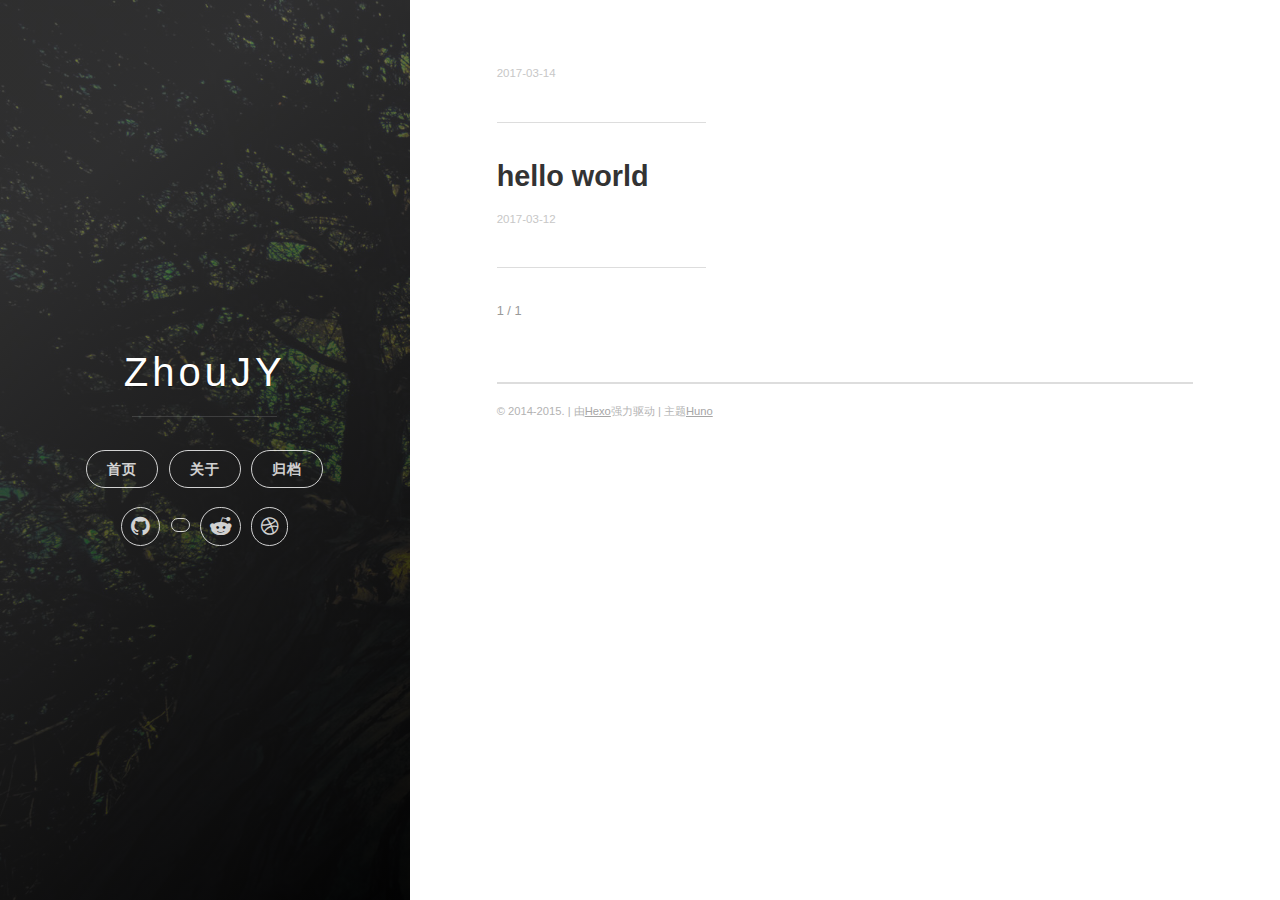
==== index.html @ 0819b14a "Site updated: 2017-03-19 19:38:38" ====
<!DOCTYPE html>
<html>
<head>
    <meta charset="utf-8">
    <meta http-equiv="X-UA-Compatible" content="chrome=1">

    

    <title>
      ZhouJY 
    </title>

    <meta name="viewport" content="width=device-width, initial-scale=1, maximum-scale=1, user-scalable=no">
    
      <meta name="author" content="zhoustarr@gmail.com">
    
    
      <meta name="description" content="love loading force">
    

    <meta name="description" content="love loading force">
<meta property="og:type" content="website">
<meta property="og:title" content="ZhouJY">
<meta property="og:url" content="http://yoursite.com/index.html">
<meta property="og:site_name" content="ZhouJY">
<meta property="og:description" content="love loading force">
<meta name="twitter:card" content="summary">
<meta name="twitter:title" content="ZhouJY">
<meta name="twitter:description" content="love loading force">
    
    
    
      <link rel="icon" type="image/x-icon" href="/favicon.png">
    
    <link rel="stylesheet" href="/css/uno.css">
    <link rel="stylesheet" href="/css/highlight.css">
    <link rel="stylesheet" href="/css/archive.css">
    <link rel="stylesheet" href="/css/china-social-icon.css">

</head>
<body>

    <span class="mobile btn-mobile-menu">
        <i class="icon icon-list btn-mobile-menu__icon"></i>
        <i class="icon icon-x-circle btn-mobile-close__icon hidden"></i>
    </span>

    
 
<header class="panel-cover">


  <div class="panel-main">

  
    <div class="panel-main__inner panel-inverted">
    <div class="panel-main__content">

        

        <h1 class="panel-cover__title panel-title"><a href="/" title="link to homepage">ZhouJY</a></h1>
        <hr class="panel-cover__divider" />

        

        <div class="navigation-wrapper">

          <nav class="cover-navigation cover-navigation--primary">
            <ul class="navigation">

              
                
                <li class="navigation__item"><a href="/#blog" title="" class="blog-button">首页</a></li>
              
                
                <li class="navigation__item"><a href="/about" title="" class="">关于</a></li>
              
                
                <li class="navigation__item"><a href="/archives" title="" class="">归档</a></li>
              

            </ul>
          </nav>

          <!-- ----------------------------
To add a new social icon simply duplicate one of the list items from below
and change the class in the <i> tag to match the desired social network
and then add your link to the <a>. Here is a full list of social network
classes that you can use:

    icon-social-500px
    icon-social-behance
    icon-social-delicious
    icon-social-designer-news
    icon-social-deviant-art
    icon-social-digg
    icon-social-dribbble
    icon-social-facebook
    icon-social-flickr
    icon-social-forrst
    icon-social-foursquare
    icon-social-github
    icon-social-google-plus
    icon-social-hi5
    icon-social-instagram
    icon-social-lastfm
    icon-social-linkedin
    icon-social-medium
    icon-social-myspace
    icon-social-path
    icon-social-pinterest
    icon-social-rdio
    icon-social-reddit
    icon-social-skype
    icon-social-spotify
    icon-social-stack-overflow
    icon-social-steam
    icon-social-stumbleupon
    icon-social-treehouse
    icon-social-tumblr
    icon-social-twitter
    icon-social-vimeo
    icon-social-xbox
    icon-social-yelp
    icon-social-youtube
    icon-social-zerply
    icon-mail

-------------------------------->

<!-- add social info here -->



<nav class="cover-navigation navigation--social">
  <ul class="navigation">

    
      <!-- Github -->
      <li class="navigation__item">
        <a href="https://github.com/facelessss" title="GitHub">
          <i class='icon icon-social-github'></i>
          <span class="label">GitHub</span>
        </a>
      </li>
    

    
      <li class="navigation__item">
        <a href="http://zhihu.com/people/zhou-xing-xing-69-98" title="ZhiHu">
          <i class='icon icon-social-zhihu'></i>
          <span class="label">ZhiHu</span>
        </a>
      </li>
    

    
        <li class="navigation__item">
          <a href="https://www.reddit.com/user/facelev" title="Reddit">
            <i class='icon icon-social-reddit'></i>
            <span class="label">Reddit</span>
          </a>
        </li>
    

    
        <li class="navigation__item">
          <a href="https://dribbble.com/facelessju" title="Dribbble">
            <i class='icon icon-social-dribbble'></i>
            <span class="label">Dribbble</span>
          </a>
        </li>
    

      <!--
      <li class="navigation__item">
        <a href="" title="">
          <i class='icon cs-icon-weibo'></i>
          <span class="label">Weibo</span>
        </a>
      </li>
        -->



  </ul>
</nav>




        </div>

      </div>

    </div>

    <div class="panel-cover--overlay"></div>
  </div>
</header>

    <div class="content-wrapper">
        <div class="content-wrapper__inner entry">
            


   <!-- do nothing -->


<div class="main-post-list">
    <ol class="post-list">
    
    
    <li>

      <h2 class="post-list__post-title post-title">
        <a href="/2017/03/14/jos lab1/" title="link to "></a>
      </h2>

      <div class="post-list__meta">

        <time datetime="2017-03-14" class="post-list__meta--date date">2017-03-14</time> 
      </div>

      <div class="excerpt">
        
      </div>

      <hr class="post-list__divider" />
    </li>
    
    <li>

      <h2 class="post-list__post-title post-title">
        <a href="/2017/03/12/hello-world/" title="link to hello world">hello world</a>
      </h2>

      <div class="post-list__meta">

        <time datetime="2017-03-12" class="post-list__meta--date date">2017-03-12</time> 
      </div>

      <div class="excerpt">
        
      </div>

      <hr class="post-list__divider" />
    </li>
    
  </ol>

  <hr class="post-list__divider " />

<nav class="pagination" role="navigation">
    

    <span class="pagination__page-number"> 1 / 1</span>
    
    
</nav>


</div>
            <footer class="footer">

    <span class="footer__copyright">&copy; 2014-2015. | 由<a href="https://hexo.io/">Hexo</a>强力驱动 | 主题<a href="https://github.com/someus/huno">Huno</a></span>
    
</footer>
        </div>
    </div>

    <!-- js files -->
    <script src="/js/jquery.min.js"></script>
    <script src="/js/main.js"></script>
    <script src="/js/scale.fix.js"></script>
    

    

    <script type="text/javascript" src="//cdn.mathjax.org/mathjax/latest/MathJax.js?config=TeX-AMS-MML_HTMLorMML"></script>
    <script type="text/javascript"> 
        $(document).ready(function(){
            MathJax.Hub.Config({ 
                tex2jax: {inlineMath: [['[latex]','[/latex]'], ['\\(','\\)']]} 
            });
        });
    </script>


    
    
    
    <!--kill ie6 -->
<!--[if IE 6]>
  <script src="//letskillie6.googlecode.com/svn/trunk/2/zh_CN.js"></script>
<![endif]-->

</body>
</html>
---- css/uno.css ----
/*@import 'http://fonts.googleapis.com/css?family=Raleway:400,700|Roboto+Slab:300,400)';*/

/* http://meyerweb.com/eric/tools/css/reset/
   v2.0 | 20110126
   License: none (public domain)
*/
@import url(../css/animate.css);
html, body, div, span, applet, object, iframe, h1, h2, h3, h4, h5, h6, p, blockquote, pre, a, abbr, acronym, address, big, cite, code, del, dfn, em, img, ins, kbd, q, s, samp, small, strike, strong, sub, sup, tt, var, b, u, i, center, dl, dt, dd, ol, ul, li, fieldset, form, label, legend, table, caption, tbody, tfoot, thead, tr, th, td, article, aside, canvas, details, embed, figure, figcaption, footer, header, hgroup, menu, nav, output, ruby, section, summary, time, mark, audio, video {
  margin: 0;
  padding: 0;
  border: 0;
  font-size: 100%;
  font: inherit;
  vertical-align: baseline; }

/* HTML5 display-role reset for older browsers */
article, aside, details, figcaption, figure, footer, header, hgroup, menu, nav, section {
  display: block; }

body {
  line-height: 1; }

ol, ul {
  list-style: none; }

blockquote, q {
  quotes: none; }

blockquote:before, blockquote:after {
  content: '';
  content: none; }

q:before, q:after {
  content: '';
  content: none; }



body {
  width: 100%;
  *zoom: 1; }
  body:before, body:after {
    content: "";
    display: table; }
  body:after {
    clear: both; }

/*
 * Foundation Icons v 3.0
 * Made by ZURB 2013 http://zurb.com/playground/foundation-icon-fonts-3
 * MIT License
 */
@font-face {
  font-family: "foundation-icons";
  src: url("../fonts/foundation-icons/foundation-icons.eot");
  src: url("../fonts/foundation-icons/foundation-icons.eot?#iefix") format("embedded-opentype"), url("../fonts/foundation-icons/foundation-icons.woff") format("woff"), url("../fonts/foundation-icons/foundation-icons.ttf") format("truetype"), url("../fonts/foundation-icons/foundation-icons.svg#fontcustom") format("svg");
  font-weight: normal;
  font-style: normal; }
.icon:before {
  font-family: "foundation-icons";
  font-style: normal;
  font-weight: normal;
  font-variant: normal;
  text-transform: none;
  line-height: 1;
  -webkit-font-smoothing: antialiased;
  display: inline-block;
  text-decoration: inherit; }

.icon-address-book:before {
  content: "\f100"; }

.icon-alert:before {
  content: "\f101"; }

.icon-align-center:before {
  content: "\f102"; }

.icon-align-justify:before {
  content: "\f103"; }

.icon-align-left:before {
  content: "\f104"; }

.icon-align-right:before {
  content: "\f105"; }

.icon-anchor:before {
  content: "\f106"; }

.icon-annotate:before {
  content: "\f107"; }

.icon-archive:before {
  content: "\f108"; }

.icon-arrow-down:before {
  content: "\f109"; }

.icon-arrow-left:before {
  content: "\f10a"; }

.icon-arrow-right:before {
  content: "\f10b"; }

.icon-arrow-up:before {
  content: "\f10c"; }

.icon-arrows-compress:before {
  content: "\f10d"; }

.icon-arrows-expand:before {
  content: "\f10e"; }

.icon-arrows-in:before {
  content: "\f10f"; }

.icon-arrows-out:before {
  content: "\f110"; }

.icon-asl:before {
  content: "\f111"; }

.icon-asterisk:before {
  content: "\f112"; }

.icon-at-sign:before {
  content: "\f113"; }

.icon-background-color:before {
  content: "\f114"; }

.icon-battery-empty:before {
  content: "\f115"; }

.icon-battery-full:before {
  content: "\f116"; }

.icon-battery-half:before {
  content: "\f117"; }

.icon-bitcoin-circle:before {
  content: "\f118"; }

.icon-bitcoin:before {
  content: "\f119"; }

.icon-blind:before {
  content: "\f11a"; }

.icon-bluetooth:before {
  content: "\f11b"; }

.icon-bold:before {
  content: "\f11c"; }

.icon-book-bookmark:before {
  content: "\f11d"; }

.icon-book:before {
  content: "\f11e"; }

.icon-bookmark:before {
  content: "\f11f"; }

.icon-braille:before {
  content: "\f120"; }

.icon-burst-new:before {
  content: "\f121"; }

.icon-burst-sale:before {
  content: "\f122"; }

.icon-burst:before {
  content: "\f123"; }

.icon-calendar:before {
  content: "\f124"; }

.icon-camera:before {
  content: "\f125"; }

.icon-check:before {
  content: "\f126"; }

.icon-checkbox:before {
  content: "\f127"; }

.icon-clipboard-notes:before {
  content: "\f128"; }

.icon-clipboard-pencil:before {
  content: "\f129"; }

.icon-clipboard:before {
  content: "\f12a"; }

.icon-clock:before {
  content: "\f12b"; }

.icon-closed-caption:before {
  content: "\f12c"; }

.icon-cloud:before {
  content: "\f12d"; }

.icon-comment-minus:before {
  content: "\f12e"; }

.icon-comment-quotes:before {
  content: "\f12f"; }

.icon-comment-video:before {
  content: "\f130"; }

.icon-comment:before {
  content: "\f131"; }

.icon-comments:before {
  content: "\f132"; }

.icon-compass:before {
  content: "\f133"; }

.icon-contrast:before {
  content: "\f134"; }

.icon-credit-card:before {
  content: "\f135"; }

.icon-crop:before {
  content: "\f136"; }

.icon-crown:before {
  content: "\f137"; }

.icon-css3:before {
  content: "\f138"; }

.icon-database:before {
  content: "\f139"; }

.icon-die-five:before {
  content: "\f13a"; }

.icon-die-four:before {
  content: "\f13b"; }

.icon-die-one:before {
  content: "\f13c"; }

.icon-die-six:before {
  content: "\f13d"; }

.icon-die-three:before {
  content: "\f13e"; }

.icon-die-two:before {
  content: "\f13f"; }

.icon-dislike:before {
  content: "\f140"; }

.icon-dollar-bill:before {
  content: "\f141"; }

.icon-dollar:before {
  content: "\f142"; }

.icon-download:before {
  content: "\f143"; }

.icon-eject:before {
  content: "\f144"; }

.icon-elevator:before {
  content: "\f145"; }

.icon-euro:before {
  content: "\f146"; }

.icon-eye:before {
  content: "\f147"; }

.icon-fast-forward:before {
  content: "\f148"; }

.icon-female-symbol:before {
  content: "\f149"; }

.icon-female:before {
  content: "\f14a"; }

.icon-filter:before {
  content: "\f14b"; }

.icon-first-aid:before {
  content: "\f14c"; }

.icon-flag:before {
  content: "\f14d"; }

.icon-folder-add:before {
  content: "\f14e"; }

.icon-folder-lock:before {
  content: "\f14f"; }

.icon-folder:before {
  content: "\f150"; }

.icon-foot:before {
  content: "\f151"; }

.icon-foundation:before {
  content: "\f152"; }

.icon-graph-bar:before {
  content: "\f153"; }

.icon-graph-horizontal:before {
  content: "\f154"; }

.icon-graph-pie:before {
  content: "\f155"; }

.icon-graph-trend:before {
  content: "\f156"; }

.icon-guide-dog:before {
  content: "\f157"; }

.icon-hearing-aid:before {
  content: "\f158"; }

.icon-heart:before {
  content: "\f159"; }

.icon-home:before {
  content: "\f15a"; }

.icon-html5:before {
  content: "\f15b"; }

.icon-indent-less:before {
  content: "\f15c"; }

.icon-indent-more:before {
  content: "\f15d"; }

.icon-info:before {
  content: "\f15e"; }

.icon-italic:before {
  content: "\f15f"; }

.icon-key:before {
  content: "\f160"; }

.icon-laptop:before {
  content: "\f161"; }

.icon-layout:before {
  content: "\f162"; }

.icon-lightbulb:before {
  content: "\f163"; }

.icon-like:before {
  content: "\f164"; }

.icon-link:before {
  content: "\f165"; }

.icon-list-bullet:before {
  content: "\f166"; }

.icon-list-number:before {
  content: "\f167"; }

.icon-list-thumbnails:before {
  content: "\f168"; }

.icon-list:before {
  content: "\f169"; }

.icon-lock:before {
  content: "\f16a"; }

.icon-loop:before {
  content: "\f16b"; }

.icon-magnifying-glass:before {
  content: "\f16c"; }

.icon-mail:before {
  content: "\f16d"; }

.icon-male-female:before {
  content: "\f16e"; }

.icon-male-symbol:before {
  content: "\f16f"; }

.icon-male:before {
  content: "\f170"; }

.icon-map:before {
  content: "\f171"; }

.icon-marker:before {
  content: "\f172"; }

.icon-megaphone:before {
  content: "\f173"; }

.icon-microphone:before {
  content: "\f174"; }

.icon-minus-circle:before {
  content: "\f175"; }

.icon-minus:before {
  content: "\f176"; }

.icon-mobile-signal:before {
  content: "\f177"; }

.icon-mobile:before {
  content: "\f178"; }

.icon-monitor:before {
  content: "\f179"; }

.icon-mountains:before {
  content: "\f17a"; }

.icon-music:before {
  content: "\f17b"; }

.icon-next:before {
  content: "\f17c"; }

.icon-no-dogs:before {
  content: "\f17d"; }

.icon-no-smoking:before {
  content: "\f17e"; }

.icon-page-add:before {
  content: "\f17f"; }

.icon-page-copy:before {
  content: "\f180"; }

.icon-page-csv:before {
  content: "\f181"; }

.icon-page-delete:before {
  content: "\f182"; }

.icon-page-doc:before {
  content: "\f183"; }

.icon-page-edit:before {
  content: "\f184"; }

.icon-page-export-csv:before {
  content: "\f185"; }

.icon-page-export-doc:before {
  content: "\f186"; }

.icon-page-export-pdf:before {
  content: "\f187"; }

.icon-page-export:before {
  content: "\f188"; }

.icon-page-filled:before {
  content: "\f189"; }

.icon-page-multiple:before {
  content: "\f18a"; }

.icon-page-pdf:before {
  content: "\f18b"; }

.icon-page-remove:before {
  content: "\f18c"; }

.icon-page-search:before {
  content: "\f18d"; }

.icon-page:before {
  content: "\f18e"; }

.icon-paint-bucket:before {
  content: "\f18f"; }

.icon-paperclip:before {
  content: "\f190"; }

.icon-pause:before {
  content: "\f191"; }

.icon-paw:before {
  content: "\f192"; }

.icon-paypal:before {
  content: "\f193"; }

.icon-pencil:before {
  content: "\f194"; }

.icon-photo:before {
  content: "\f195"; }

.icon-play-circle:before {
  content: "\f196"; }

.icon-play-video:before {
  content: "\f197"; }

.icon-play:before {
  content: "\f198"; }

.icon-plus:before {
  content: "\f199"; }

.icon-pound:before {
  content: "\f19a"; }

.icon-power:before {
  content: "\f19b"; }

.icon-previous:before {
  content: "\f19c"; }

.icon-price-tag:before {
  content: "\f19d"; }

.icon-pricetag-multiple:before {
  content: "\f19e"; }

.icon-print:before {
  content: "\f19f"; }

.icon-prohibited:before {
  content: "\f1a0"; }

.icon-projection-screen:before {
  content: "\f1a1"; }

.icon-puzzle:before {
  content: "\f1a2"; }

.icon-quote:before {
  content: "\f1a3"; }

.icon-record:before {
  content: "\f1a4"; }

.icon-refresh:before {
  content: "\f1a5"; }

.icon-results-demographics:before {
  content: "\f1a6"; }

.icon-results:before {
  content: "\f1a7"; }

.icon-rewind-ten:before {
  content: "\f1a8"; }

.icon-rewind:before {
  content: "\f1a9"; }

.icon-rss:before {
  content: "\f1aa"; }

.icon-safety-cone:before {
  content: "\f1ab"; }

.icon-save:before {
  content: "\f1ac"; }

.icon-share:before {
  content: "\f1ad"; }

.icon-sheriff-badge:before {
  content: "\f1ae"; }

.icon-shield:before {
  content: "\f1af"; }

.icon-shopping-bag:before {
  content: "\f1b0"; }

.icon-shopping-cart:before {
  content: "\f1b1"; }

.icon-shuffle:before {
  content: "\f1b2"; }

.icon-skull:before {
  content: "\f1b3"; }

.icon-social-500px:before {
  content: "\f1b4"; }

.icon-social-adobe:before {
  content: "\f1b5"; }

.icon-social-amazon:before {
  content: "\f1b6"; }

.icon-social-android:before {
  content: "\f1b7"; }

.icon-social-apple:before {
  content: "\f1b8"; }

.icon-social-behance:before {
  content: "\f1b9"; }

.icon-social-bing:before {
  content: "\f1ba"; }

.icon-social-blogger:before {
  content: "\f1bb"; }

.icon-social-delicious:before {
  content: "\f1bc"; }

.icon-social-designer-news:before {
  content: "\f1bd"; }

.icon-social-deviant-art:before {
  content: "\f1be"; }

.icon-social-digg:before {
  content: "\f1bf"; }

.icon-social-dribbble:before {
  content: "\f1c0"; }

.icon-social-drive:before {
  content: "\f1c1"; }

.icon-social-dropbox:before {
  content: "\f1c2"; }

.icon-social-evernote:before {
  content: "\f1c3"; }

.icon-social-facebook:before {
  content: "\f1c4"; }

.icon-social-flickr:before {
  content: "\f1c5"; }

.icon-social-forrst:before {
  content: "\f1c6"; }

.icon-social-foursquare:before {
  content: "\f1c7"; }

.icon-social-game-center:before {
  content: "\f1c8"; }

.icon-social-github:before {
  content: "\f1c9"; }

.icon-social-google-plus:before {
  content: "\f1ca"; }

.icon-social-hacker-news:before {
  content: "\f1cb"; }

.icon-social-hi5:before {
  content: "\f1cc"; }

.icon-social-instagram:before {
  content: "\f1cd"; }

.icon-social-joomla:before {
  content: "\f1ce"; }

.icon-social-lastfm:before {
  content: "\f1cf"; }

.icon-social-linkedin:before {
  content: "\f1d0"; }

.icon-social-medium:before {
  content: "\f1d1"; }

.icon-social-myspace:before {
  content: "\f1d2"; }

.icon-social-orkut:before {
  content: "\f1d3"; }

.icon-social-path:before {
  content: "\f1d4"; }

.icon-social-picasa:before {
  content: "\f1d5"; }

.icon-social-pinterest:before {
  content: "\f1d6"; }

.icon-social-rdio:before {
  content: "\f1d7"; }

.icon-social-reddit:before {
  content: "\f1d8"; }

.icon-social-skillshare:before {
  content: "\f1d9"; }

.icon-social-skype:before {
  content: "\f1da"; }

.icon-social-smashing-mag:before {
  content: "\f1db"; }

.icon-social-snapchat:before {
  content: "\f1dc"; }

.icon-social-spotify:before {
  content: "\f1dd"; }

.icon-social-squidoo:before {
  content: "\f1de"; }

.icon-social-stack-overflow:before {
  content: "\f1df"; }

.icon-social-steam:before {
  content: "\f1e0"; }

.icon-social-stumbleupon:before {
  content: "\f1e1"; }

.icon-social-treehouse:before {
  content: "\f1e2"; }

.icon-social-tumblr:before {
  content: "\f1e3"; }

.icon-social-twitter:before {
  content: "\f1e4"; }

.icon-social-vimeo:before {
  content: "\f1e5"; }

.icon-social-windows:before {
  content: "\f1e6"; }

.icon-social-xbox:before {
  content: "\f1e7"; }

.icon-social-yahoo:before {
  content: "\f1e8"; }

.icon-social-yelp:before {
  content: "\f1e9"; }

.icon-social-youtube:before {
  content: "\f1ea"; }

.icon-social-zerply:before {
  content: "\f1eb"; }

.icon-social-zurb:before {
  content: "\f1ec"; }

.icon-sound:before {
  content: "\f1ed"; }

.icon-star:before {
  content: "\f1ee"; }

.icon-stop:before {
  content: "\f1ef"; }

.icon-strikethrough:before {
  content: "\f1f0"; }

.icon-subscript:before {
  content: "\f1f1"; }

.icon-superscript:before {
  content: "\f1f2"; }

.icon-tablet-landscape:before {
  content: "\f1f3"; }

.icon-tablet-portrait:before {
  content: "\f1f4"; }

.icon-target-two:before {
  content: "\f1f5"; }

.icon-target:before {
  content: "\f1f6"; }

.icon-telephone-accessible:before {
  content: "\f1f7"; }

.icon-telephone:before {
  content: "\f1f8"; }

.icon-text-color:before {
  content: "\f1f9"; }

.icon-thumbnails:before {
  content: "\f1fa"; }

.icon-ticket:before {
  content: "\f1fb"; }

.icon-torso-business:before {
  content: "\f1fc"; }

.icon-torso-female:before {
  content: "\f1fd"; }

.icon-torso:before {
  content: "\f1fe"; }

.icon-torsos-all-female:before {
  content: "\f1ff"; }

.icon-torsos-all:before {
  content: "\f200"; }

.icon-torsos-female-male:before {
  content: "\f201"; }

.icon-torsos-male-female:before {
  content: "\f202"; }

.icon-torsos:before {
  content: "\f203"; }

.icon-trash:before {
  content: "\f204"; }

.icon-trees:before {
  content: "\f205"; }

.icon-trophy:before {
  content: "\f206"; }

.icon-underline:before {
  content: "\f207"; }

.icon-universal-access:before {
  content: "\f208"; }

.icon-unlink:before {
  content: "\f209"; }

.icon-unlock:before {
  content: "\f20a"; }

.icon-upload-cloud:before {
  content: "\f20b"; }

.icon-upload:before {
  content: "\f20c"; }

.icon-usb:before {
  content: "\f20d"; }

.icon-video:before {
  content: "\f20e"; }

.icon-volume-none:before {
  content: "\f20f"; }

.icon-volume-strike:before {
  content: "\f210"; }

.icon-volume:before {
  content: "\f211"; }

.icon-web:before {
  content: "\f212"; }

.icon-wheelchair:before {
  content: "\f213"; }

.icon-widget:before {
  content: "\f214"; }

.icon-wrench:before {
  content: "\f215"; }

.icon-x-circle:before {
  content: "\f216"; }

.icon-x:before {
  content: "\f217"; }

.icon-yen:before {
  content: "\f218"; }

.icon-zoom-in:before {
  content: "\f219"; }

.icon-zoom-out:before {
  content: "\f21a"; }

html, body {
  height: 100%; }

html {
  height: 100%;
  max-height: 100%; }

body {
  /*font-family: "Raleway", sans-serif;*/
  font-family:  "Raleway",Verdana,sans-serif,宋体, serif, "Droid Serif", Helvetica Neue, Helvetica, Arial;
  font-size: 1em;
  color: #666666; }

::selection {
  background: #fae3df; }

::-moz-selection {
  background: #fae3df; }

a {
  text-decoration: none;
  color: #006699; }
  a:hover {
    color: green;
    -o-transition: .5s;
    -ms-transition: .5s;
    -moz-transition: .5s;
    -webkit-transition: .5s; }

h1,
h2,
h3,
h4,
h5,
h5 {
  margin-top: .8em;
  margin-bottom: .4em;
  /*font-family: "Roboto Slab", serif;*/
  font-family: "Raleway",Verdana,sans-serif,宋体, serif, "Droid Serif", Helvetica Neue, Helvetica, Arial;
  font-weight: lighter;
  color: #333333;
  -webkit-font-smoothing: antialiased; }

h1 {
  margin-top: 0;
  font-size: 3.2em;
  line-height: 1.2em;
  letter-spacing: .05em; }

h2 {
  font-size: 2.2em; }

h3 {
  font-size: 1.8em; }

h4 {
  font-size: 1.4em; }

h4 {
  font-size: 1.2em; }

h5 {
  font-size: 1em; }

p {
  margin-bottom: 1.3em;
  line-height: 1.7em; }

strong {
  font-weight: bold; }

em {
  font-style: italic; }

blockquote {
  margin: 1em 0;
  padding: 1em 0;
  background: #f8f8f8;
  border: 1px solid #eeeeee;
  border-radius: 3px;
  /*font-family: "Roboto Slab", serif;*/
  font-family:  "Raleway",Verdana,sans-serif,宋体, serif, "Droid Serif", Helvetica Neue, Helvetica, Arial;
  font-weight: lighter;
  font-style: italic;
  font-size: 1.0em;
  /*text-align: center;*/ }
  blockquote p:last-child {
    margin-bottom: 0; }

ol, ul {
  margin: 0 0 1.3em 2.5em; }
  ol li, ul li {
    margin: 0 0 .2em 0;
    line-height: 1.6em; }
  ol ol, ol ul, ul ol, ul ul {
    margin: .1em 0 .2em 2em; }

ol {
  list-style-type: decimal; }

ul {
  list-style-type: disc; }

code {
  padding: 2px 4px;
  background-color: #f8f8f8;
  color: #d14;
  border: none;
  word-wrap: break-word;
  border-radius: 3px;
  font-family: Consolas, Menlo, Monaco, Lucida Console, Liberation Mono, DejaVu Sans Mono, Bitstream Vera Sans Mono, Courier New, monospace, serif;
  font-size: .85em; }


.date,
.time,
.author,
.tags {
  font-size: .8em;
  color: #c7c7c7; }
  .date a,
  .time a,
  .author a,
  .tags a {
    color: #666666; }
    .date a:hover,
    .time a:hover,
    .author a:hover,
    .tags a:hover {
      color: #006699; }

.excerpt {
  margin: 0;
  font-size: .9em;
  color: #999999; }

.intro {
  font-family: "Roboto Slab", serif;
  font-size: 1.2em;
  font-weight: lighter;
  color: #999999; }

.block-heading {
  display: inline;
  float: left;
  width: 940px;
  margin: 0 10px;
  position: relative;
  bottom: -15px;
  font-size: .8em;
  font-weight: bold;
  text-align: center;
  text-transform: uppercase;
  letter-spacing: 1px; }

.label {
  position: relative;
  display: inline-block;
  padding: 8px 18px 9px 18px;
  background: #006699;
  border-radius: 3px;
  text-align: center;
  color: #FFF; }

.container {
  position: relative;
  z-index: 500;
  width: 940px;
  margin: 0 auto; }

.content-wrapper {
  z-index: 800;
  width: 68%;
  max-width: 960px;
  margin-left: 32%; }

.content-wrapper__inner {
  margin: 0 10%;
  padding: 50px 0; }

.footer {
  display: block;
  padding: 2em 0 0 0;
  border-top: 2px solid #dddddd;
  font-size: .7em;
  color: #b3b3b3; }

.footer__copyright {
  display: block;
  margin-bottom: .7em; }
  .footer__copyright a {
    color: #a6a6a6;
    text-decoration: underline; }
    .footer__copyright a:hover {
      color: #006699; }

.avatar,
.logo {
  border-radius: 50%;
  border: 3px solid #FFF;
  box-shadow: 0 0 1px 1px rgba(0, 0, 0, 0.3); }

hr {
  border: none; }

.section-title__divider {
  width: 30%;
  margin: 2.2em 0 2.1em 0;
  border-top: 1px solid #dddddd; }

.hidden {
  display: none !important; }

.post-comments {
  border-top: 1px solid #dddddd;
  padding: 60px 0; }

.post-meta {
  margin: 0 0 1.4em 0;
  color: #c7c7c7; }

.post-meta__date {
  margin-right: .5em; }

.post-meta__tags {
  margin-left: .4em; }

.post-meta__author {
  margin-left: 1.5em; }

.post-meta__avatar {
  display: inline-block;
  width: 22px;
  height: 22px;
  margin: 0 .3em -.4em 0;
  border: none;
  box-shadow: none; }

.post img {
  max-width: 100%;
  margin: 0 auto;
  border-radius: 3px;
  text-align: center; }

.post hr {
  display: block;
  width: 30%;
  margin: 2em 0;
  border-top: 1px solid #dddddd; }

.panel {
  display: table;
  width: 100%;
  height: 100%; }

.panel__vertical {
  display: table-cell;
  vertical-align: middle; }

.panel-title {
  margin: 0 0 5px 0;
  font-size: 2.5em;
  letter-spacing: 4px;
  color: #FFF; }

.panel-subtitle {
  font-family: "Roboto Slab", serif;
  font-size: 1.2em;
  font-weight: lighter;
  letter-spacing: 3px;
  color: #cccccc;
  -webkit-font-smoothing: antialiased; }

.panel-cover {
  display: block;
  position: fixed;
  z-index: 900;
  width: 100%;
  max-width: none;
  height: 100%;
  background: url(../images/background-cover.jpg) top left no-repeat #666666;
  background-size: cover; }

.panel-cover--collapsed {
  width: 32%;
  max-width: 430px; }

.panel-cover--overlay {
  display: block;
  position: absolute;
  z-index: 0;
  top: 0;
  right: 0;
  bottom: 0;
  left: 0;
  background-color: rgba(68, 68, 68, 0.2);
  background-image: -webkit-gradient(linear, left top, left bottom, color-stop(20%, rgba(68, 68, 68, 0.6)), color-stop(100%, rgba(0, 0, 0, 0.9)));
  background-image: -webkit-linear-gradient(-410deg, rgba(68, 68, 68, 0.6) 20%, rgba(0, 0, 0, 0.9));
  background-image: linear-gradient(140deg,rgba(68, 68, 68, 0.6) 20%, rgba(0, 0, 0, 0.9)); }

.panel-cover__logo {
  margin-bottom: .2em; }

.panel-cover__description {
  margin: 0 30px; }

.panel-cover__divider {
  width: 50%;
  margin: 20px auto;
  border-top: 1px solid rgba(255, 255, 255, 0.14); }

.panel-cover__divider--secondary {
  width: 15%; }

.panel-main {
  display: table;
  width: 100%;
  height: 100%; }


.panel-main__inner {
  display: table-cell;
  vertical-align: middle;
  position: relative;
  z-index: 800;
  padding: 0 60px; }

.panel-main__content {
  max-width: 620px;
  margin: 0 auto; }

.panel-main__content--fixed {
  width: 480px;
  transition: width 1s;
  -webkit-transition: width 1s;
  /* Safari */ }

.panel-inverted {
  font-weight: 100;
  text-align: center;
  color: #FFF;
  text-shadow: 0 1px 1px rgba(0, 0, 0, 0.4); }
  .panel-inverted a {
    color: #FFF; }

.cover-navigation {
  margin-top: 10px; }

.cover-navigation--social {
  margin-left: 30px; }

.cover-green {
  background-color: rgba(21, 111, 120, 0.6);
  background-image: -webkit-gradient(linear, left top, left bottom, color-stop(20%, rgba(21, 111, 120, 0.6)), color-stop(100%, rgba(6, 31, 33, 0.8)));
  background-image: -webkit-linear-gradient(-410deg, rgba(21, 111, 120, 0.6) 20%, rgba(6, 31, 33, 0.8));
  background-image: linear-gradient(140deg,rgba(21, 111, 120, 0.6) 20%, rgba(6, 31, 33, 0.8)); }

.cover-purple {
  background-color: rgba(73, 50, 82, 0.6);
  background-image: -webkit-gradient(linear, left top, left bottom, color-stop(20%, rgba(73, 50, 82, 0.6)), color-stop(100%, rgba(17, 11, 19, 0.8)));
  background-image: -webkit-linear-gradient(-410deg, rgba(73, 50, 82, 0.6) 20%, rgba(17, 11, 19, 0.8));
  background-image: linear-gradient(140deg,rgba(73, 50, 82, 0.6) 20%, rgba(17, 11, 19, 0.8)); }

.cover-red {
  background-color: rgba(119, 31, 18, 0.6);
  background-image: -webkit-gradient(linear, left top, left bottom, color-stop(20%, rgba(119, 31, 18, 0.6)), color-stop(100%, rgba(30, 8, 5, 0.8)));
  background-image: -webkit-linear-gradient(-410deg, rgba(119, 31, 18, 0.6) 20%, rgba(30, 8, 5, 0.8));
  background-image: linear-gradient(140deg,rgba(119, 31, 18, 0.6) 20%, rgba(30, 8, 5, 0.8)); }

.cover-slate {
  background-color: rgba(61, 66, 96, 0.6);
  background-image: -webkit-gradient(linear, left top, left bottom, color-stop(20%, rgba(61, 66, 96, 0.6)), color-stop(100%, rgba(21, 23, 34, 0.8)));
  background-image: -webkit-linear-gradient(-410deg, rgba(61, 66, 96, 0.6) 20%, rgba(21, 23, 34, 0.8));
  background-image: linear-gradient(140deg,rgba(61, 66, 96, 0.6) 20%, rgba(21, 23, 34, 0.8)); }

.cover-disabled {
  background: none; }

.btn, .navigation__item a {
  padding: 10px 20px;
  border: 1px solid #006699;
  border-radius: 20px;
  font-size: .9em;
  font-weight: bold;
  letter-spacing: 1px;
  text-shadow: none;
  color: #006699;
  -webkit-font-smoothing: antialiased; }
  .btn:hover, .navigation__item a:hover {
    color: #006699;
    border-color: #006699; }

.btn-secondary {
  border-color: #5ba4e5;
  color: #5ba4e5; }
  .btn-secondary:hover {
    color: #217fd2;
    border-color: #217fd2; }

.btn-tertiary {
  border-color: #999999;
  color: #999999; }
  .btn-tertiary:hover {
    color: #737373;
    border-color: #737373; }

.btn-large {
  padding: 10px 24px;
  font-size: 1.1em; }

.btn-small {
  padding: 8px 12px;
  font-size: .7em; }

.btn-mobile-menu {
  display: none;
  position: fixed;
  z-index: 9999;
  top: 0;
  right: 0;
  left: 0;
  width: 100%;
  height: 42px;
  background: rgba(13, 71, 77, 0.98);
  border-bottom: 1px solid rgba(255, 255, 255, 0.1);
  text-align: center; }

.btn-mobile-menu__icon,
.btn-mobile-close__icon {
  position: relative;
  top: 3px;
  font-size: 36px;
  color: #FFF; }

nav {
  display: inline-block;
  position: relative; }

.navigation {
  display: inline-block;
  float: left;
  position: relative;
  margin: 0;
  list-style-type: none; }

.navigation__item {
  display: inline-block;
  margin: 3px 3px;
  line-height: 1em; }
  .navigation__item a {
    display: block;
    position: relative;
    border-color: #FFF;
    color: #FFF;
    opacity: .8; }
    .navigation__item a:hover {
      color: #FFF;
      border-color: #FFF;
      opacity: 1; }

.navigation--social {
  margin-left: 0em; }
  .navigation--social a {
    padding: 6px 8px 6px 9px; }
    .navigation--social a .label {
      display: none; }
    .navigation--social a .icon {
      display: block;
      font-size: 1.7em; }

.pagination {
  display: block;
  margin: 0 0 4em 0; }

.pagination__page-number {
  margin: 0;
  font-size: .8em;
  color: #999999; }

.pagination__newer {
  margin-right: 1em; }

.pagination__older {
  margin-left: 1em; }

i {
  font-family: 'entypo';
  font-weight: normal;
  font-style: normal;
  font-size: 18px; }

.icon-social {
  font-family: 'entypo-social';
  font-size: 22px;
  display: block;
  position: relative; }

.post-list {
  margin: 0;
  padding: 0;
  list-style-type: none;
  text-align: left; }
  .post-list li {
    margin: 0 0 2.2em 0; }
    .post-list li:last-child hr {
      display: none; }

.post-list__post-title {
  margin-top: 0;
  margin-bottom: .2em;
  font-size: 1.8em;
  -webkit-font-smoothing: antialiased;
  font-weight: bold;
  line-height: 1.3em; }
  .post-list__post-title a {
    color: #333333; }
    .post-list__post-title a:hover {
      color: #006699; }

.post-list__meta {
  display: block;
  margin: .7em 0 0 0;
  font-size: .9em;
  color: #c7c7c7; }

.post-list__meta--date {
  margin-right: .5em;
  color: #c7c7c7; }

.post-list__meta--tags {
  margin-left: .5em; }

.post-list__divider {
  width: 30%;
  margin: 2.2em 0 2.1em 0;
  border-top: 1px solid #dddddd; }

*:focus {
  outline: none; }

input[type="text"],
input[type="password"],
input[type="datetime"],
input[type="datetime-local"],
input[type="date"],
input[type="month"],
input[type="time"],
input[type="week"],
input[type="number"],
input[type="email"],
input[type="url"],
input[type="search"],
input[type="tel"] {
  width: 240px;
  padding: 1em 1em;
  background: #FFF;
  border: 1px solid #dddddd;
  border-radius: 3px;
  font-size: .9em;
  color: #666666; }
  input[type="text"]:focus,
  input[type="password"]:focus,
  input[type="datetime"]:focus,
  input[type="datetime-local"]:focus,
  input[type="date"]:focus,
  input[type="month"]:focus,
  input[type="time"]:focus,
  input[type="week"]:focus,
  input[type="number"]:focus,
  input[type="email"]:focus,
  input[type="url"]:focus,
  input[type="search"]:focus,
  input[type="tel"]:focus {
    border-color: #5ba4e5; }
  input[type="text"]::-webkit-input-placeholder,
  input[type="password"]::-webkit-input-placeholder,
  input[type="datetime"]::-webkit-input-placeholder,
  input[type="datetime-local"]::-webkit-input-placeholder,
  input[type="date"]::-webkit-input-placeholder,
  input[type="month"]::-webkit-input-placeholder,
  input[type="time"]::-webkit-input-placeholder,
  input[type="week"]::-webkit-input-placeholder,
  input[type="number"]::-webkit-input-placeholder,
  input[type="email"]::-webkit-input-placeholder,
  input[type="url"]::-webkit-input-placeholder,
  input[type="search"]::-webkit-input-placeholder,
  input[type="tel"]::-webkit-input-placeholder {
    color: #cccccc; }
  input[type="text"]:-moz-placeholder,
  input[type="password"]:-moz-placeholder,
  input[type="datetime"]:-moz-placeholder,
  input[type="datetime-local"]:-moz-placeholder,
  input[type="date"]:-moz-placeholder,
  input[type="month"]:-moz-placeholder,
  input[type="time"]:-moz-placeholder,
  input[type="week"]:-moz-placeholder,
  input[type="number"]:-moz-placeholder,
  input[type="email"]:-moz-placeholder,
  input[type="url"]:-moz-placeholder,
  input[type="search"]:-moz-placeholder,
  input[type="tel"]:-moz-placeholder {
    color: #cccccc; }
  input[type="text"]::-moz-placeholder,
  input[type="password"]::-moz-placeholder,
  input[type="datetime"]::-moz-placeholder,
  input[type="datetime-local"]::-moz-placeholder,
  input[type="date"]::-moz-placeholder,
  input[type="month"]::-moz-placeholder,
  input[type="time"]::-moz-placeholder,
  input[type="week"]::-moz-placeholder,
  input[type="number"]::-moz-placeholder,
  input[type="email"]::-moz-placeholder,
  input[type="url"]::-moz-placeholder,
  input[type="search"]::-moz-placeholder,
  input[type="tel"]::-moz-placeholder {
    color: #cccccc; }
  input[type="text"]:-ms-input-placeholder,
  input[type="password"]:-ms-input-placeholder,
  input[type="datetime"]:-ms-input-placeholder,
  input[type="datetime-local"]:-ms-input-placeholder,
  input[type="date"]:-ms-input-placeholder,
  input[type="month"]:-ms-input-placeholder,
  input[type="time"]:-ms-input-placeholder,
  input[type="week"]:-ms-input-placeholder,
  input[type="number"]:-ms-input-placeholder,
  input[type="email"]:-ms-input-placeholder,
  input[type="url"]:-ms-input-placeholder,
  input[type="search"]:-ms-input-placeholder,
  input[type="tel"]:-ms-input-placeholder {
    color: #cccccc; }

@media all and (min-width: 1300px) {
  .content-wrapper {
    margin-left: 430px; } }
@media all and (max-width: 1100px) {
  .panel-cover__logo {
    width: 70px; }

  .panel-title {
    font-size: 2em; }

  .panel-subtitle {
    font-size: 1em; }

  .panel-cover__description {
    margin: 0 10px;
    font-size: .9em; }

  .navigation--social {
    margin-top: 5px;
    margin-left: 0; } }
@media all and (max-width: 960px) {
  .btn-mobile-menu {
    display: block; }

  .panel-main {
    display: table;
    position: relative; }

  .panel-cover--collapsed {
    width: 100%;
    max-width: none; }

  .panel-main__inner {
    display: table-cell;
    padding: 60px 10%; }

  .panel-cover__description {
    display: block;
    max-width: 600px;
    margin: 0 auto; }

  .panel-cover__divider--secondary {
    display: none; }

  .panel-cover {
    width: 100%;
    height: 100%;
    background-position: center center; }
    .panel-cover.panel-cover--collapsed {
      display: block;
      position: relative;
      height: auto;
      padding: 0;
      background-position: center center; }
      .panel-cover.panel-cover--collapsed .panel-main__inner {
        display: block;
        padding: 70px 0 30px 0; }
      .panel-cover.panel-cover--collapsed .panel-cover__logo {
        width: 60px;
        border-width: 2px; }
      .panel-cover.panel-cover--collapsed .panel-cover__description {
        display: none; }
      .panel-cover.panel-cover--collapsed .panel-cover__divider {
        display: none;
        margin: 1em auto; }

  .navigation-wrapper {
    display: none;
    position: fixed;
    top: 42px;
    right: 0;
    left: 0;
    width: 100%;
    padding: 20px 0;
    background: rgba(51, 51, 51, 0.8);
    border-bottom: 1px solid rgba(255, 255, 255, 0.15); }
    .navigation-wrapper.visible {
      display: block; }

  .cover-navigation {
    display: block;
    position: relative;
    float: left;
    clear: left;
    width: 100%; }
    .cover-navigation .navigation {
      display: block;
      width: 100%; }
      .cover-navigation .navigation li {
        width: 80%;
        margin-bottom: .4em; }
    .cover-navigation.navigation--social {
      padding-top: 5px; }
      .cover-navigation.navigation--social .navigation li {
        display: inline-block;
        width: 25.8%; }

  .content-wrapper {
    width: 80%;
    max-width: none;
    margin: 0 auto; }

  .content-wrapper__inner {
    margin-right: 0;
    margin-left: 0; }

  .navigation__item {
    width: 100%;
    margin: 0 0 .4em 0; } }
@media all and (max-width: 340px) {
  .panel-main__inner {
    padding: 0 5%; }

  .panel-title {
    margin-bottom: .1em;
    font-size: 1.5em; }

  .panel-subtitle {
    font-size: .9em; }

  .btn, .navigation__item a {
    display: block;
    margin-bottom: .4em; } }

/* add */

table {
  border-collapse: collapse;
  width: 100%;
  margin: 0 0 10px;
  border-spacing: 0;
  border: 1px solid #aaa;
}

table caption {
  font-weight: bold;
  text-align: center;
}

th {
  font-weight: bold;
}
th, td {
  border: 1px solid #aaa;
  padding: 5px 10px;
  text-align: left;
}

.highlight table {
  border: none;
}
pre {
  font-family:
}
---- css/highlight.css ----
.article-content pre,
.article-content .highlight,
.article-content .highlight pre {
  background: #eee;
  margin: 0.5em 0;
  padding: 0.5em 2%;
  color: #4d4d4c;
  line-height: 1.2;
  font-size: 0.8em;
  -webkit-border-radius: 0.35em;
  border-radius: 0.35em;
  word-wrap: break-word;
}
@media phone {
  .article-content pre,
  .article-content .highlight,
  .article-content .highlight pre {
    font-size: 0.9em;
  }
}
.article-content .highlight .gutter pre,
.article-content .gist .gist-file .gist-data .line-numbers {
  color: #999;
  font-size: 0.8em;
}
@media phone {
  .article-content .highlight .gutter pre,
  .article-content .gist .gist-file .gist-data .line-numbers {
    font-size: 0.9em;
    line-height: 1.2;
  }
}
.article-content pre {
  font-family: Consolas, Menlo, Monaco, Lucida Console, Liberation Mono, DejaVu Sans Mono, Bitstream Vera Sans Mono, Courier New, monospace, serif;
}
.article-content .highlight {
  overflow: auto;
  font-size: 1em;
}
@media phone {
  .article-content .highlight {
    font-size: 0.9em;
  }
}
.article-content .highlight pre {
  border: none;
  margin: 0;
  padding: 0;
}
.article-content .highlight table {
  margin: 0;
  width: auto;
}
.article-content .highlight td {
  border: none;
  padding: 0;
}
.article-content .highlight figcaption {
  font-size: 0.85em;
  text-align: left;
  color: #8e908c;
  line-height: 1em;
  padding: 0.5em 0;
  margin-bottom: 0.5em;
}
.article-content .highlight figcaption a {
  float: right;
}
.article-content .highlight .gutter pre {
  text-align: right;
  padding-right: 1.5em;
}
.article-content .highlight .line {
  height: 20px;
}
.article-content .gist {
  margin: 0.5em 0;
  background: #eee;
  padding: 1em 2%;
  -webkit-border-radius: 0.35em;
  border-radius: 0.35em;
}
.article-content .gist .gist-file {
  border: none;
  font-family: Consolas, Menlo, Monaco, Lucida Console, Liberation Mono, DejaVu Sans Mono, Bitstream Vera Sans Mono, Courier New, monospace, serif;
  margin: 0;
}
.article-content .gist .gist-file .gist-data {
  background: none;
  border: none;
}
.article-content .gist .gist-file .gist-data .line-numbers {
  background: none;
  border: none;
  padding: 0 1.5em 0 0;
}
.article-content .gist .gist-file .gist-data .line-data {
  padding: 0 !important;
}
.article-content .gist .gist-file .highlight {
  margin: 0;
  padding: 0;
  border: none;
  background: #eee;
}
.article-content .gist .gist-file .gist-meta {
  background: #eee;
  color: #8e908c;
  font: 0.85em font-serif;
  text-shadow: 0 0;
  padding: 0;
  margin-top: 1em;
}
.article-content .gist .gist-file .gist-meta a {
  color: color-blue;
  font-weight: normal;
}
.article-content .gist .gist-file .gist-meta a:hover {
  color: color-theme;
}
pre .comment,
pre .title {
  color: #8e908c;
}
pre .variable,
pre .attribute,
pre .tag,
pre .regexp,
pre .ruby .constant,
pre .xml .tag .title,
pre .xml .pi,
pre .xml .doctype,
pre .html .doctype,
pre .css .id,
pre .css .class,
pre .css .pseudo {
  color: #c82829;
}
pre .number,
pre .preprocessor,
pre .built_in,
pre .literal,
pre .params,
pre .constant {
  color: #f5871f;
}
pre .class,
pre .ruby .class .title,
pre .css .rules .attribute {
  color: #718c00;
}
pre .string,
pre .value,
pre .inheritance,
pre .header,
pre .ruby .symbol,
pre .xml .cdata {
  color: #718c00;
}
pre .css .hexcolor {
  color: #3e999f;
}
pre .function,
pre .python .decorator,
pre .python .title,
pre .ruby .function .title,
pre .ruby .title .keyword,
pre .perl .sub,
pre .javascript .title,
pre .coffeescript .title {
  color: #4271ae;
}
pre .keyword,
pre .javascript .function {
  color: #8959a8;
}
---- css/archive.css ----
.archive-meta h3 {
    line-height: 2.0;
}

.archive-meta sup {
    font-size: 10px;
    -moz-border-radius: 5px; 
    -webkit-border-radius: 5px; 
    border-radius: 5px;
    background: #ddd none repeat scroll 0 0;
    vertical-align: top;
}

.archive-meta span {
    margin-right: 20px;
}

.archive-meta .archive-list-count::before {
    content: " (";
}

.archive-meta .archive-list-count::after {
    content: ")";
}
---- css/china-social-icon.css ----
@charset "UTF-8";

@font-face {
  font-family: "china-social";
  src:url("../fonts/china-social/china-social.eot");
  src:url("../fonts/china-social/china-social.eot?#iefix") format("embedded-opentype"),
    url("../fonts/china-social/china-social.woff") format("woff"),
    url("../fonts/china-social/china-social.ttf") format("truetype"),
    url("../fonts/china-social/china-social.svg#china-social") format("svg");
  font-weight: normal;
  font-style: normal;

}

[data-icon]:before {
  font-family: "china-social" !important;
  content: attr(data-icon);
  font-style: normal !important;
  font-weight: normal !important;
  font-variant: normal !important;
  text-transform: none !important;
  speak: none;
  line-height: 1;
  -webkit-font-smoothing: antialiased;
  -moz-osx-font-smoothing: grayscale;
}

[class^="cs-icon-"]:before,
[class*=" cs-icon-"]:before {
  font-family: "china-social" !important;
  font-style: normal !important;
  font-weight: normal !important;
  font-variant: normal !important;
  text-transform: none !important;
  speak: none;
  line-height: 1;
  -webkit-font-smoothing: antialiased;
  -moz-osx-font-smoothing: grayscale;
}

.cs-icon-taobao:before {
  content: "a";
}
.cs-icon-weibo:before {
  content: "b";
}
.cs-icon-tt:before {
  content: "c";
}
.cs-icon-qq:before {
  content: "d";
}
.cs-icon-wechat:before {
  content: "e";
}
.cs-icon-baidu:before {
  content: "f";
}
.cs-icon-py:before {
  content: "g";
}
.cs-icon-douban:before {
  content: "h";
}
.cs-icon-renren:before {
  content: "i";
}
.cs-icon-qzone:before {
  content: "j";
}
.cs-icon-kaixin:before {
  content: "k";
}
.cs-icon-mi:before {
  content: "l";
}
.cs-icon-cweibo:before {
  content: "m";
}
.cs-icon-ctaobao:before {
  content: "n";
}
.cs-icon-ctt:before {
  content: "o";
}
.cs-icon-cqq:before {
  content: "p";
}
.cs-icon-cdouban:before {
  content: "q";
}
.cs-icon-cpy:before {
  content: "r";
}
.cs-icon-cbaidu:before {
  content: "s";
}
.cs-icon-cweichat:before {
  content: "t";
}
.cs-icon-cmi:before {
  content: "u";
}
.cs-icon-ckaixin:before {
  content: "v";
}
.cs-icon-cqzone:before {
  content: "w";
}
.cs-icon-crenren:before {
  content: "x";
}
.cs-icon-rtaobao:before {
  content: "y";
}
.cs-icon-rweibo:before {
  content: "z";
}
.cs-icon-rtt:before {
  content: "A";
}
.cs-icon-rqq:before {
  content: "B";
}
.cs-icon-rweichat:before {
  content: "C";
}
.cs-icon-rbaidu:before {
  content: "D";
}
.cs-icon-rpy:before {
  content: "E";
}
.cs-icon-rdouban:before {
  content: "F";
}
.cs-icon-rrenren:before {
  content: "G";
}
.cs-icon-rqzone:before {
  content: "H";
}
.cs-icon-rkaixin:before {
  content: "I";
}
.cs-icon-rmi:before {
  content: "J";
}
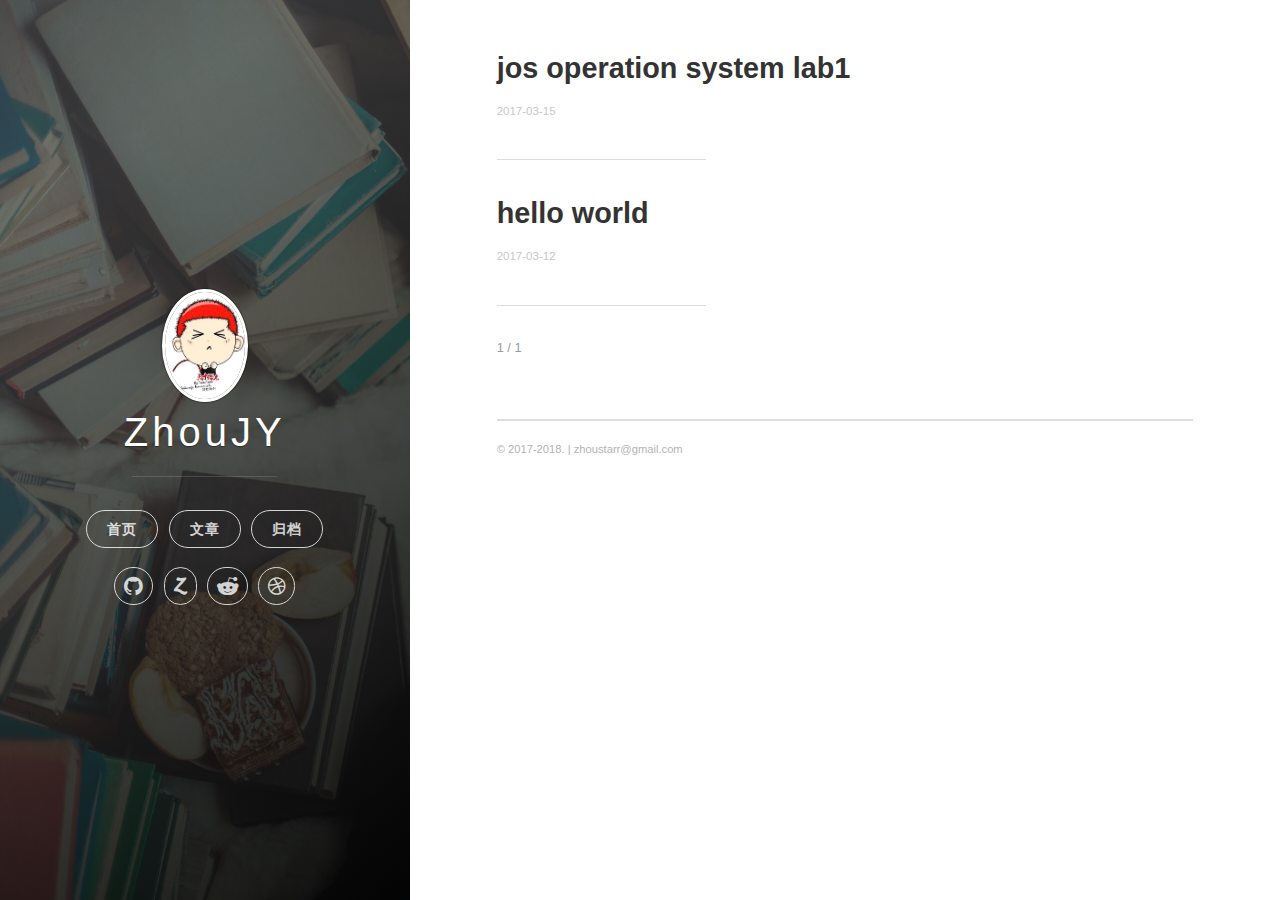
==== commit 3cb6d5e6: "Site updated: 2017-03-19 20:45:36" ====
--- a/index.html
+++ b/index.html
@@ -30,7 +30,7 @@
     
     
     
-      <link rel="icon" type="image/x-icon" href="/favicon.png">
+      <link rel="icon" type="image/x-icon" href="/img/head.png">
     
     <link rel="stylesheet" href="/css/uno.css">
     <link rel="stylesheet" href="/css/highlight.css">
@@ -57,6 +57,8 @@
     <div class="panel-main__content">
 
         
+        <a href="/" title="link to homepage for ZhouJY"><img src="/img/head.png" width="80" alt="ZhouJY logo" class="panel-cover__logo logo" /></a>
+        
 
         <h1 class="panel-cover__title panel-title"><a href="/" title="link to homepage">ZhouJY</a></h1>
         <hr class="panel-cover__divider" />
@@ -70,19 +72,19 @@
 
               
                 
-                <li class="navigation__item"><a href="/#blog" title="" class="blog-button">首页</a></li>
+                <li class="navigation__item"><a href="/" title="" class="">首页</a></li>
               
                 
-                <li class="navigation__item"><a href="/about" title="" class="">关于</a></li>
+                <li class="navigation__item"><a href="/#blog" title="" class="blog-button">文章</a></li>
               
                 
-                <li class="navigation__item"><a href="/archives" title="" class="">归档</a></li>
+                <li class="navigation__item"><a href="/archive" title="" class="">归档</a></li>
               
 
             </ul>
           </nav>
 
-          <!-- ----------------------------
+          <!--
 To add a new social icon simply duplicate one of the list items from below
 and change the class in the <i> tag to match the desired social network
 and then add your link to the <a>. Here is a full list of social network
@@ -148,7 +150,7 @@
     
       <li class="navigation__item">
         <a href="http://zhihu.com/people/zhou-xing-xing-69-98" title="ZhiHu">
-          <i class='icon icon-social-zhihu'></i>
+          <i class='icon icon-social-zerply'></i>
           <span class="label">ZhiHu</span>
         </a>
       </li>
@@ -170,6 +172,8 @@
             <span class="label">Dribbble</span>
           </a>
         </li>
+    
+
     
 
       <!--
@@ -214,12 +218,12 @@
     <li>
 
       <h2 class="post-list__post-title post-title">
-        <a href="/2017/03/14/jos lab1/" title="link to "></a>
+        <a href="/2017/03/15/jos lab1/" title="link to jos operation system lab1">jos operation system lab1</a>
       </h2>
 
       <div class="post-list__meta">
 
-        <time datetime="2017-03-14" class="post-list__meta--date date">2017-03-14</time> 
+        <time datetime="2017-03-15" class="post-list__meta--date date">2017-03-15</time> 
       </div>
 
       <div class="excerpt">
@@ -263,9 +267,10 @@
 </div>
             <footer class="footer">
 
-    <span class="footer__copyright">&copy; 2014-2015. | 由<a href="https://hexo.io/">Hexo</a>强力驱动 | 主题<a href="https://github.com/someus/huno">Huno</a></span>
-    
+    <span class="footer__copyright">&copy; 2017-2018. | zhoustarr@gmail.com</span>
+
 </footer>
+
         </div>
     </div>
 
--- a/css/uno.css
+++ b/css/uno.css
@@ -1196,7 +1196,7 @@
   width: 100%;
   max-width: none;
   height: 100%;
-  background: url(../images/background-cover.jpg) top left no-repeat #666666;
+  background: url(../images/background.jpg) top left no-repeat #666666;
   background-size: cover; }
 
 .panel-cover--collapsed {
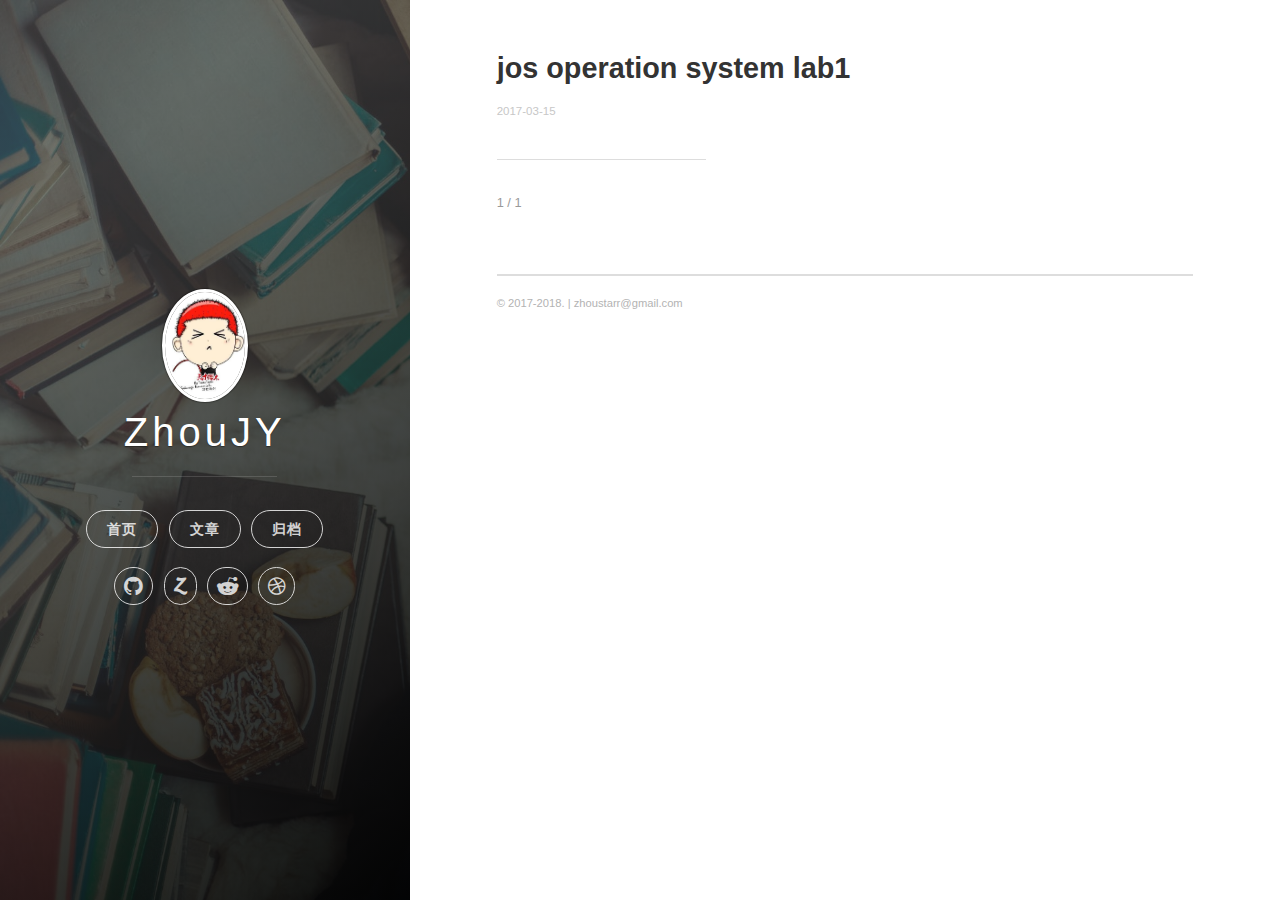
==== commit c676bf65: "Site updated: 2017-03-20 19:03:46" ====
--- a/index.html
+++ b/index.html
@@ -158,7 +158,7 @@
 
     
         <li class="navigation__item">
-          <a href="https://www.reddit.com/user/facelev" title="Reddit">
+          <a href="https://www.reddit.com/user/fasslev" title="Reddit">
             <i class='icon icon-social-reddit'></i>
             <span class="label">Reddit</span>
           </a>
@@ -233,24 +233,6 @@
       <hr class="post-list__divider" />
     </li>
     
-    <li>
-
-      <h2 class="post-list__post-title post-title">
-        <a href="/2017/03/12/hello-world/" title="link to hello world">hello world</a>
-      </h2>
-
-      <div class="post-list__meta">
-
-        <time datetime="2017-03-12" class="post-list__meta--date date">2017-03-12</time> 
-      </div>
-
-      <div class="excerpt">
-        
-      </div>
-
-      <hr class="post-list__divider" />
-    </li>
-    
   </ol>
 
   <hr class="post-list__divider " />
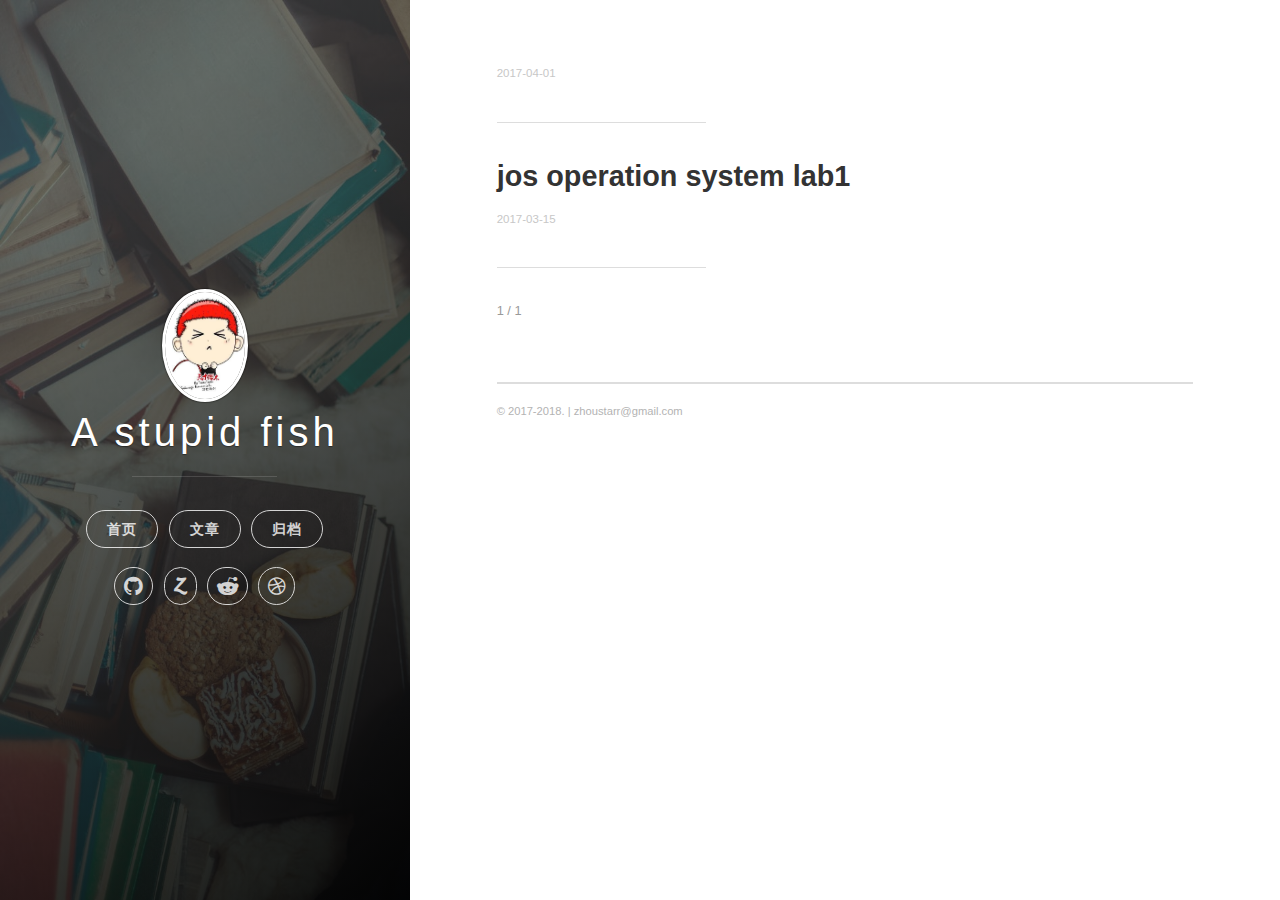
==== commit 01ac5541: "Site updated: 2017-04-25 16:23:38" ====
--- a/index.html
+++ b/index.html
@@ -7,7 +7,7 @@
     
 
     <title>
-      ZhouJY 
+      A stupid fish 
     </title>
 
     <meta name="viewport" content="width=device-width, initial-scale=1, maximum-scale=1, user-scalable=no">
@@ -20,12 +20,12 @@
 
     <meta name="description" content="love loading force">
 <meta property="og:type" content="website">
-<meta property="og:title" content="ZhouJY">
-<meta property="og:url" content="http://yoursite.com/index.html">
-<meta property="og:site_name" content="ZhouJY">
+<meta property="og:title" content="A stupid fish">
+<meta property="og:url" content="http://lfalfa.me/index.html">
+<meta property="og:site_name" content="A stupid fish">
 <meta property="og:description" content="love loading force">
 <meta name="twitter:card" content="summary">
-<meta name="twitter:title" content="ZhouJY">
+<meta name="twitter:title" content="A stupid fish">
 <meta name="twitter:description" content="love loading force">
     
     
@@ -57,10 +57,10 @@
     <div class="panel-main__content">
 
         
-        <a href="/" title="link to homepage for ZhouJY"><img src="/img/head.png" width="80" alt="ZhouJY logo" class="panel-cover__logo logo" /></a>
-        
-
-        <h1 class="panel-cover__title panel-title"><a href="/" title="link to homepage">ZhouJY</a></h1>
+        <a href="/" title="link to homepage for A stupid fish"><img src="/img/head.png" width="80" alt="A stupid fish logo" class="panel-cover__logo logo" /></a>
+        
+
+        <h1 class="panel-cover__title panel-title"><a href="/" title="link to homepage">A stupid fish</a></h1>
         <hr class="panel-cover__divider" />
 
         
@@ -218,6 +218,24 @@
     <li>
 
       <h2 class="post-list__post-title post-title">
+        <a href="/2017/04/01/jos lab2/" title="link to "></a>
+      </h2>
+
+      <div class="post-list__meta">
+
+        <time datetime="2017-04-01" class="post-list__meta--date date">2017-04-01</time> 
+      </div>
+
+      <div class="excerpt">
+        
+      </div>
+
+      <hr class="post-list__divider" />
+    </li>
+    
+    <li>
+
+      <h2 class="post-list__post-title post-title">
         <a href="/2017/03/15/jos lab1/" title="link to jos operation system lab1">jos operation system lab1</a>
       </h2>
 
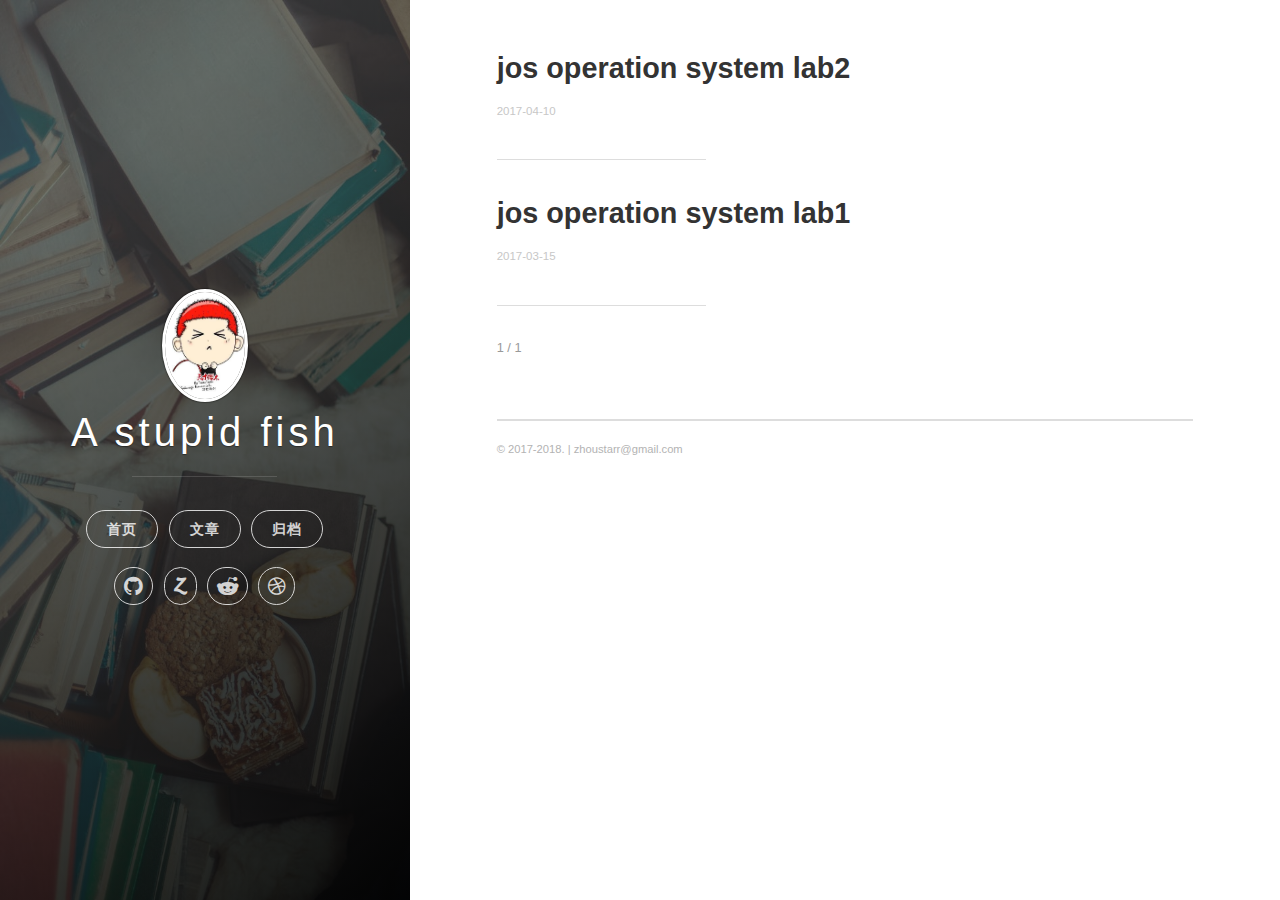
==== commit 11eee799: "Site updated: 2017-04-25 16:25:41" ====
--- a/index.html
+++ b/index.html
@@ -218,12 +218,12 @@
     <li>
 
       <h2 class="post-list__post-title post-title">
-        <a href="/2017/04/01/jos lab2/" title="link to "></a>
+        <a href="/2017/04/10/jos lab2/" title="link to jos operation system lab2">jos operation system lab2</a>
       </h2>
 
       <div class="post-list__meta">
 
-        <time datetime="2017-04-01" class="post-list__meta--date date">2017-04-01</time> 
+        <time datetime="2017-04-10" class="post-list__meta--date date">2017-04-10</time> 
       </div>
 
       <div class="excerpt">
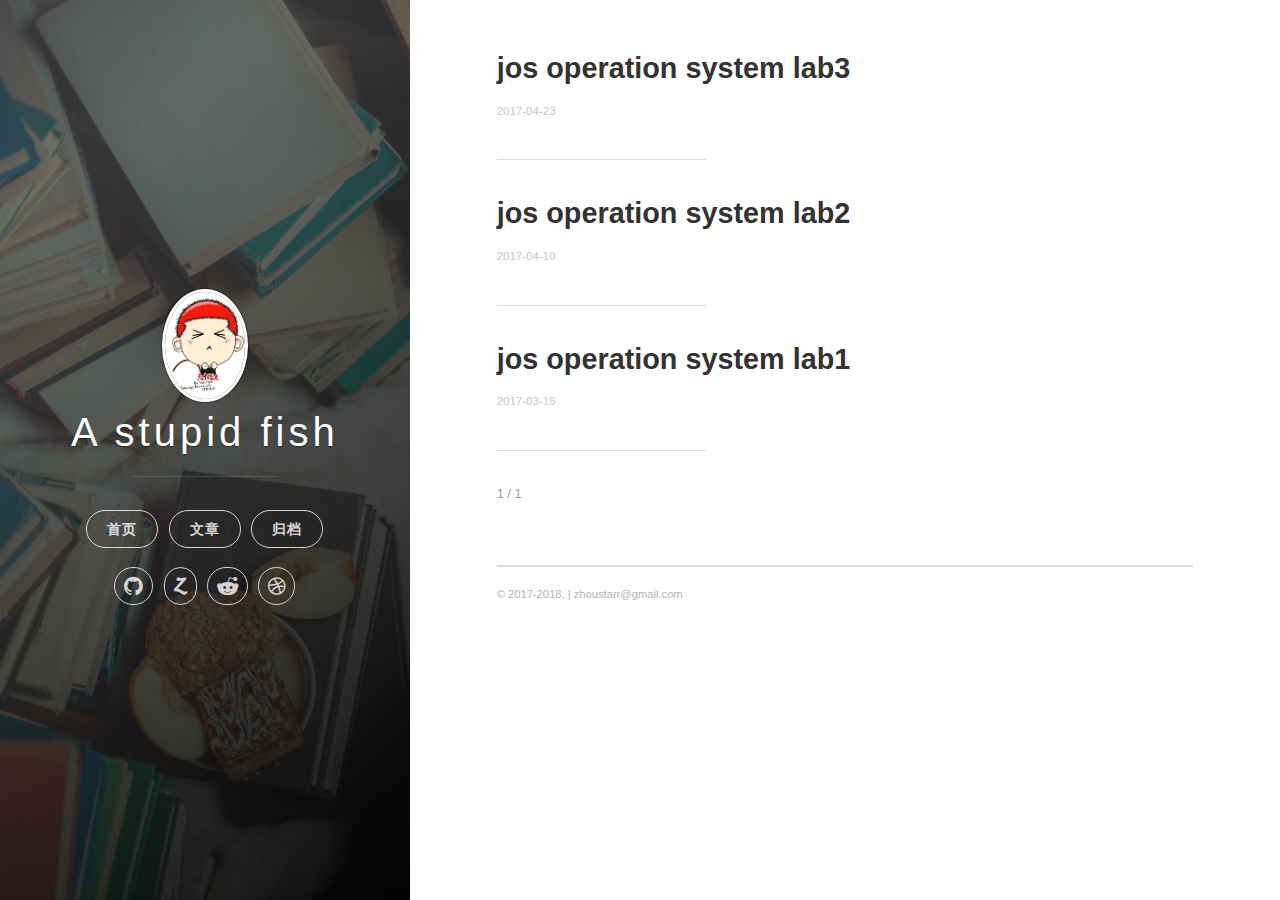
==== commit 60baed8a: "Site updated: 2017-04-25 16:29:54" ====
--- a/index.html
+++ b/index.html
@@ -218,6 +218,24 @@
     <li>
 
       <h2 class="post-list__post-title post-title">
+        <a href="/2017/04/23/jos lab3/" title="link to jos operation system lab3">jos operation system lab3</a>
+      </h2>
+
+      <div class="post-list__meta">
+
+        <time datetime="2017-04-23" class="post-list__meta--date date">2017-04-23</time> 
+      </div>
+
+      <div class="excerpt">
+        
+      </div>
+
+      <hr class="post-list__divider" />
+    </li>
+    
+    <li>
+
+      <h2 class="post-list__post-title post-title">
         <a href="/2017/04/10/jos lab2/" title="link to jos operation system lab2">jos operation system lab2</a>
       </h2>
 
